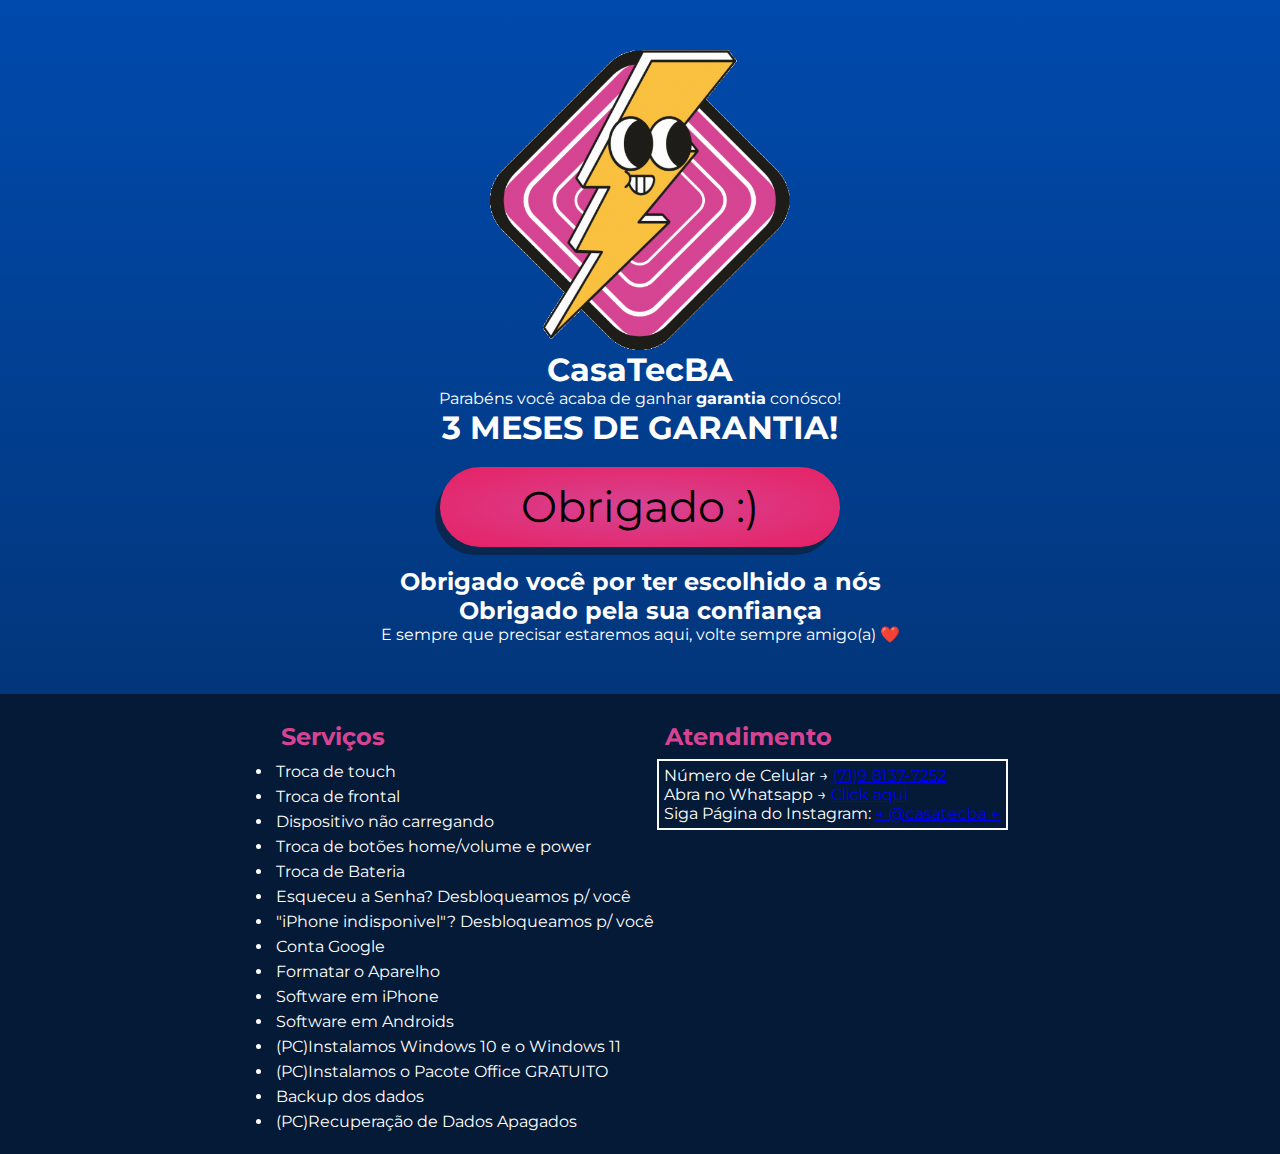
==== index.html @ ef94a754 "first commit" ====
<!DOCTYPE html>
<html lang="pt-br">
<head>
    <meta charset="UTF-8">
    <meta http-equiv="X-UA-Compatible" content="IE=edge">
    <meta name="viewport" content="width=device-width, initial-scale=1.0">
    <link rel="shortcut icon" href="assets/Casatecba - logo.png" type="image/x-icon">
    <link rel="stylesheet" href="style.css">
    <title>Você ganhou GARANTIA!!!</title>
</head>
<body>
    <main>
    <img id="logo" src="assets/Casatecba - logo.png" alt="logo da casatecba, um relampago com olhos e bocas dentro de um losangulo rosa">
    <h1>CasaTecBA</h1>
    <p>Parabéns você acaba de ganhar <strong>garantia</strong> conósco!</p>
    <h1>3 MESES DE GARANTIA!</h1>
    <input type="button" value="Obrigado :)">
    <h2>Obrigado você por ter escolhido a nós<br>Obrigado pela sua confiança</h2>
    <p>E sempre que precisar estaremos aqui, volte sempre amigo(a) ❤️</p>
    </main>
    <footer>
        <div id="servicos">
            <h2>Serviços</h2>
            <ul>
                <li>Troca de touch</li>
                <li>Troca de frontal</li>
                <li>Dispositivo não carregando</li>
                <li>Troca de botões home/volume e power</li>
                <li>Troca de Bateria</li>
                <li>Esqueceu a Senha? Desbloqueamos p/ você</li>
                <li>"iPhone indisponivel"? Desbloqueamos p/ você</li>
                <li>Conta Google</li>
                <li>Formatar o Aparelho</li>
                <li>Software em iPhone</li>
                <li>Software em Androids</li>
                <li>(PC)Instalamos Windows 10 e o Windows 11</li>
                <li>(PC)Instalamos o Pacote Office GRATUITO</li>
                <li>Backup dos dados</li>
                <li>(PC)Recuperação de Dados Apagados</li>
            </ul>
        </div>
        <div id="atendimento">
            <h2>Atendimento</h2>
            <p>Número de Celular → <a href="tel:+5571981377252">(71)9 8137-7252</a><br>
                Abra no Whatsapp → <a href="wa.me/5571981377252">Click aqui</a><br>
            Siga Página do Instagram: <a href="www.instagram.com/casatecba/">→ @casatecba ←</a></p>
        </div>
        
    </footer>
</body>
</html>
---- style.css ----
@import url('https://fonts.googleapis.com/css2?family=Montserrat:wght@800&display=swap');

* {
    margin: 0;
    padding: 0;
    font-family: 'Montserrat', Helvetica, sans-serif;
}

body{
    background-image: linear-gradient(#004aad, #04295a);
}

main{
    display: flex;
    flex-direction: column;
    flex-wrap: wrap;
    align-items: center;
    text-align: center;
    padding: 50px;
    color: #ffffff;
}

#logo{
    width: 300px;
}

input[type=button] {
    width: 25rem;
    height: 5rem;
    font-size: 32pt;
    margin: 20px;
    background-image: radial-gradient(#D74393,#e72163);
    border-radius: 40px;
    border: 0;
    box-shadow: -5px 8px #11111176;
}

input[type=button]:active {
    color: #fafafa;
    background-image: radial-gradient(#e72163, #b2397a);
    border: 0;
}

input[type=button]:hover {
    cursor: pointer;
}

footer{
    display: flex;
    flex-direction: row;
    flex-wrap: nowrap;
    background-color: #041a36;
    color: #ffffff;
    justify-content: center;
    padding: 20px;
}

footer h2 {
    padding: 8px;
    color: #D74393;
}

footer li {
    padding: 3px;
}

footer li:hover {
    color:aqua;
    cursor: pointer;
}

footer p {
    border: 2px solid #fafafa;
    padding: 5px;
}
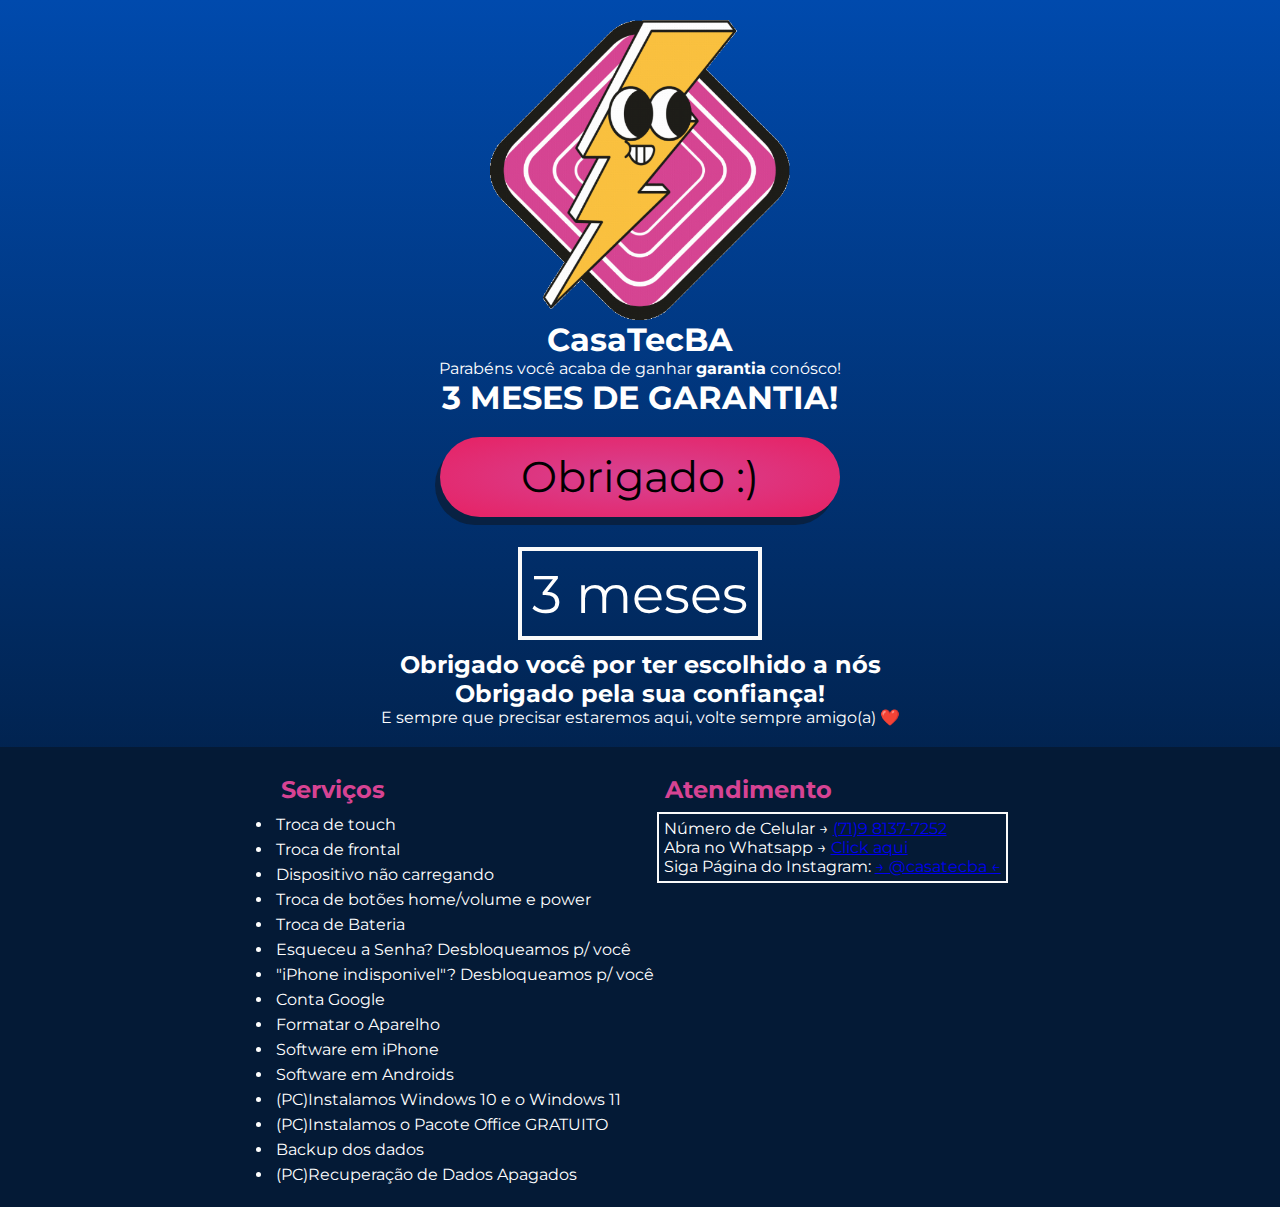
==== commit 3ec80927: "timer configurado v2" ====
--- a/index.html
+++ b/index.html
@@ -7,6 +7,7 @@
     <link rel="shortcut icon" href="assets/Casatecba - logo.png" type="image/x-icon">
     <link rel="stylesheet" href="style.css">
     <title>Você ganhou GARANTIA!!!</title>
+    <script src="script.js"></script>
 </head>
 <body>
     <main>
@@ -15,10 +16,11 @@
     <p>Parabéns você acaba de ganhar <strong>garantia</strong> conósco!</p>
     <h1>3 MESES DE GARANTIA!</h1>
     <input type="button" value="Obrigado :)">
-    <h2>Obrigado você por ter escolhido a nós<br>Obrigado pela sua confiança</h2>
+    <div id="timer" onclick="trocaDisplay()"></div>
+    <h2>Obrigado você por ter escolhido a nós<br>Obrigado pela sua confiança!</h2>
     <p>E sempre que precisar estaremos aqui, volte sempre amigo(a) ❤️</p>
     </main>
-    <footer>
+    <footer>    
         <div id="servicos">
             <h2>Serviços</h2>
             <ul>
@@ -42,8 +44,8 @@
         <div id="atendimento">
             <h2>Atendimento</h2>
             <p>Número de Celular → <a href="tel:+5571981377252">(71)9 8137-7252</a><br>
-                Abra no Whatsapp → <a href="wa.me/5571981377252">Click aqui</a><br>
-            Siga Página do Instagram: <a href="www.instagram.com/casatecba/">→ @casatecba ←</a></p>
+                Abra no Whatsapp → <a target="_blank" href="wa.me/5571981377252">Click aqui</a><br>
+            Siga Página do Instagram: <a target="_blank" href="https://www.instagram.com/casatecba/">→ @casatecba ←</a></p>
         </div>
         
     </footer>
--- a/style.css
+++ b/style.css
@@ -7,16 +7,15 @@
 }
 
 body{
-    background-image: linear-gradient(#004aad, #04295a);
+    background-image: linear-gradient(#004aad, #020c18);
 }
 
 main{
     display: flex;
     flex-direction: column;
-    flex-wrap: wrap;
     align-items: center;
     text-align: center;
-    padding: 50px;
+    padding: 20px 20px;
     color: #ffffff;
 }
 
@@ -45,8 +44,16 @@
     cursor: pointer;
 }
 
+#timer {
+    border: 4px solid #fafafa;
+    font-size: 40pt;
+    padding: 10px;
+    margin: 10px;
+}
+
 footer{
     display: flex;
+    width: auto;
     flex-direction: row;
     flex-wrap: nowrap;
     background-color: #041a36;
@@ -72,4 +79,18 @@
 footer p {
     border: 2px solid #fafafa;
     padding: 5px;
+}
+
+@media screen and (max-width: 470px) and (min-width: 325px) {
+    
+    #logo {
+        width: 50vw;
+        padding: 20px 10px 10px 10px;
+    }
+    
+    input[type=button] {
+        width: 80vw;
+        height: 8vh;
+        font-size: 4vh;
+    }
 }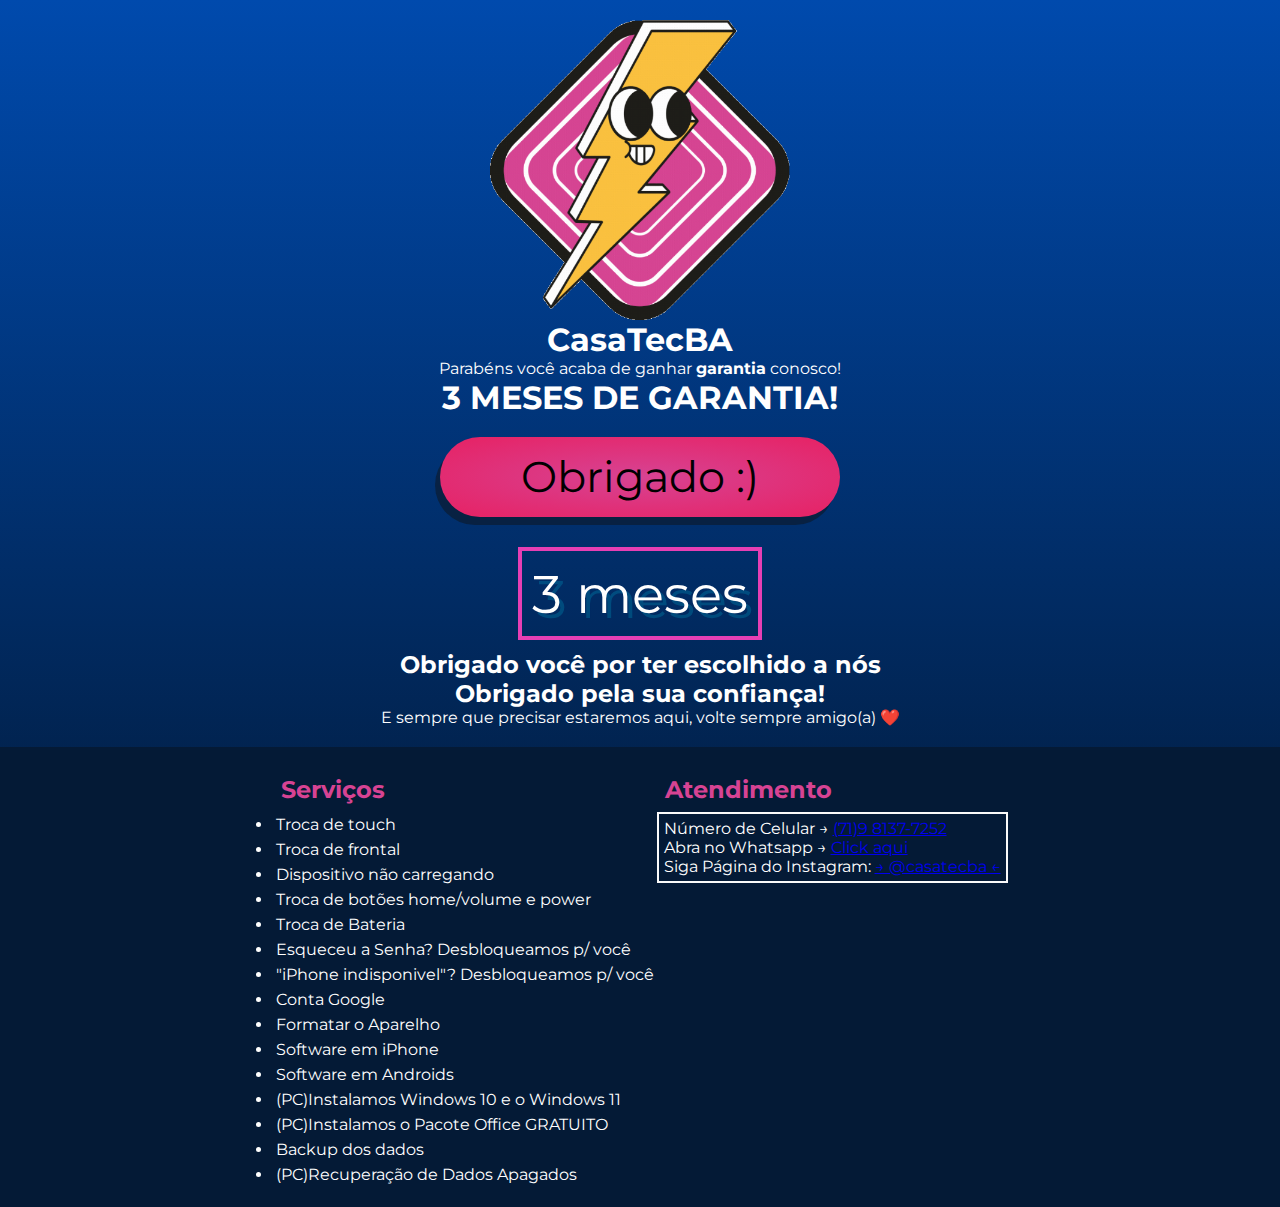
==== commit b0775a62: "mais estilos" ====
--- a/index.html
+++ b/index.html
@@ -13,14 +13,14 @@
     <main>
     <img id="logo" src="assets/Casatecba - logo.png" alt="logo da casatecba, um relampago com olhos e bocas dentro de um losangulo rosa">
     <h1>CasaTecBA</h1>
-    <p>Parabéns você acaba de ganhar <strong>garantia</strong> conósco!</p>
+    <p>Parabéns você acaba de ganhar <strong>garantia</strong> conosco!</p>
     <h1>3 MESES DE GARANTIA!</h1>
     <input type="button" value="Obrigado :)">
     <div id="timer" onclick="trocaDisplay()"></div>
     <h2>Obrigado você por ter escolhido a nós<br>Obrigado pela sua confiança!</h2>
     <p>E sempre que precisar estaremos aqui, volte sempre amigo(a) ❤️</p>
     </main>
-    <footer>    
+    <footer>
         <div id="servicos">
             <h2>Serviços</h2>
             <ul>
--- a/style.css
+++ b/style.css
@@ -45,10 +45,11 @@
 }
 
 #timer {
-    border: 4px solid #fafafa;
+    border: 4px solid #e63fb4;
     font-size: 40pt;
     padding: 10px;
     margin: 10px;
+    text-shadow: 5px 5px #00e1ff2d;
 }
 
 footer{
